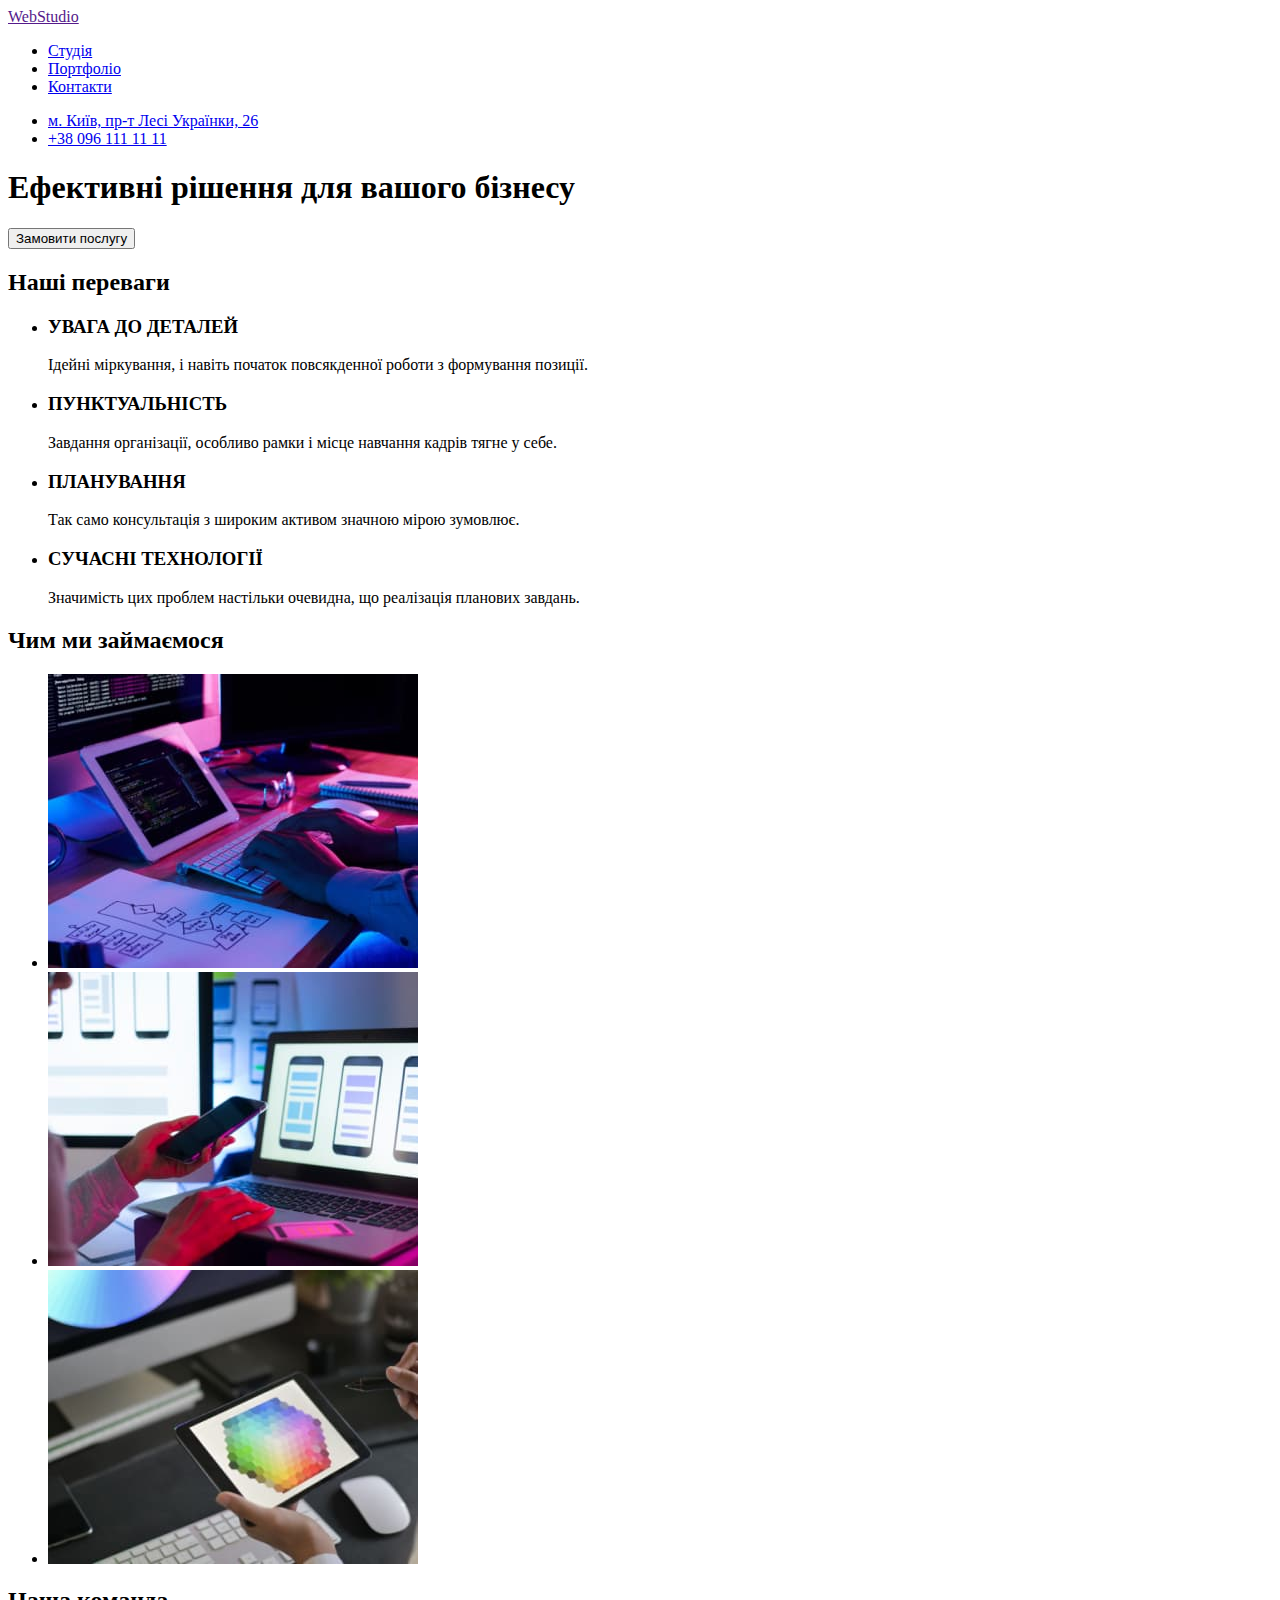
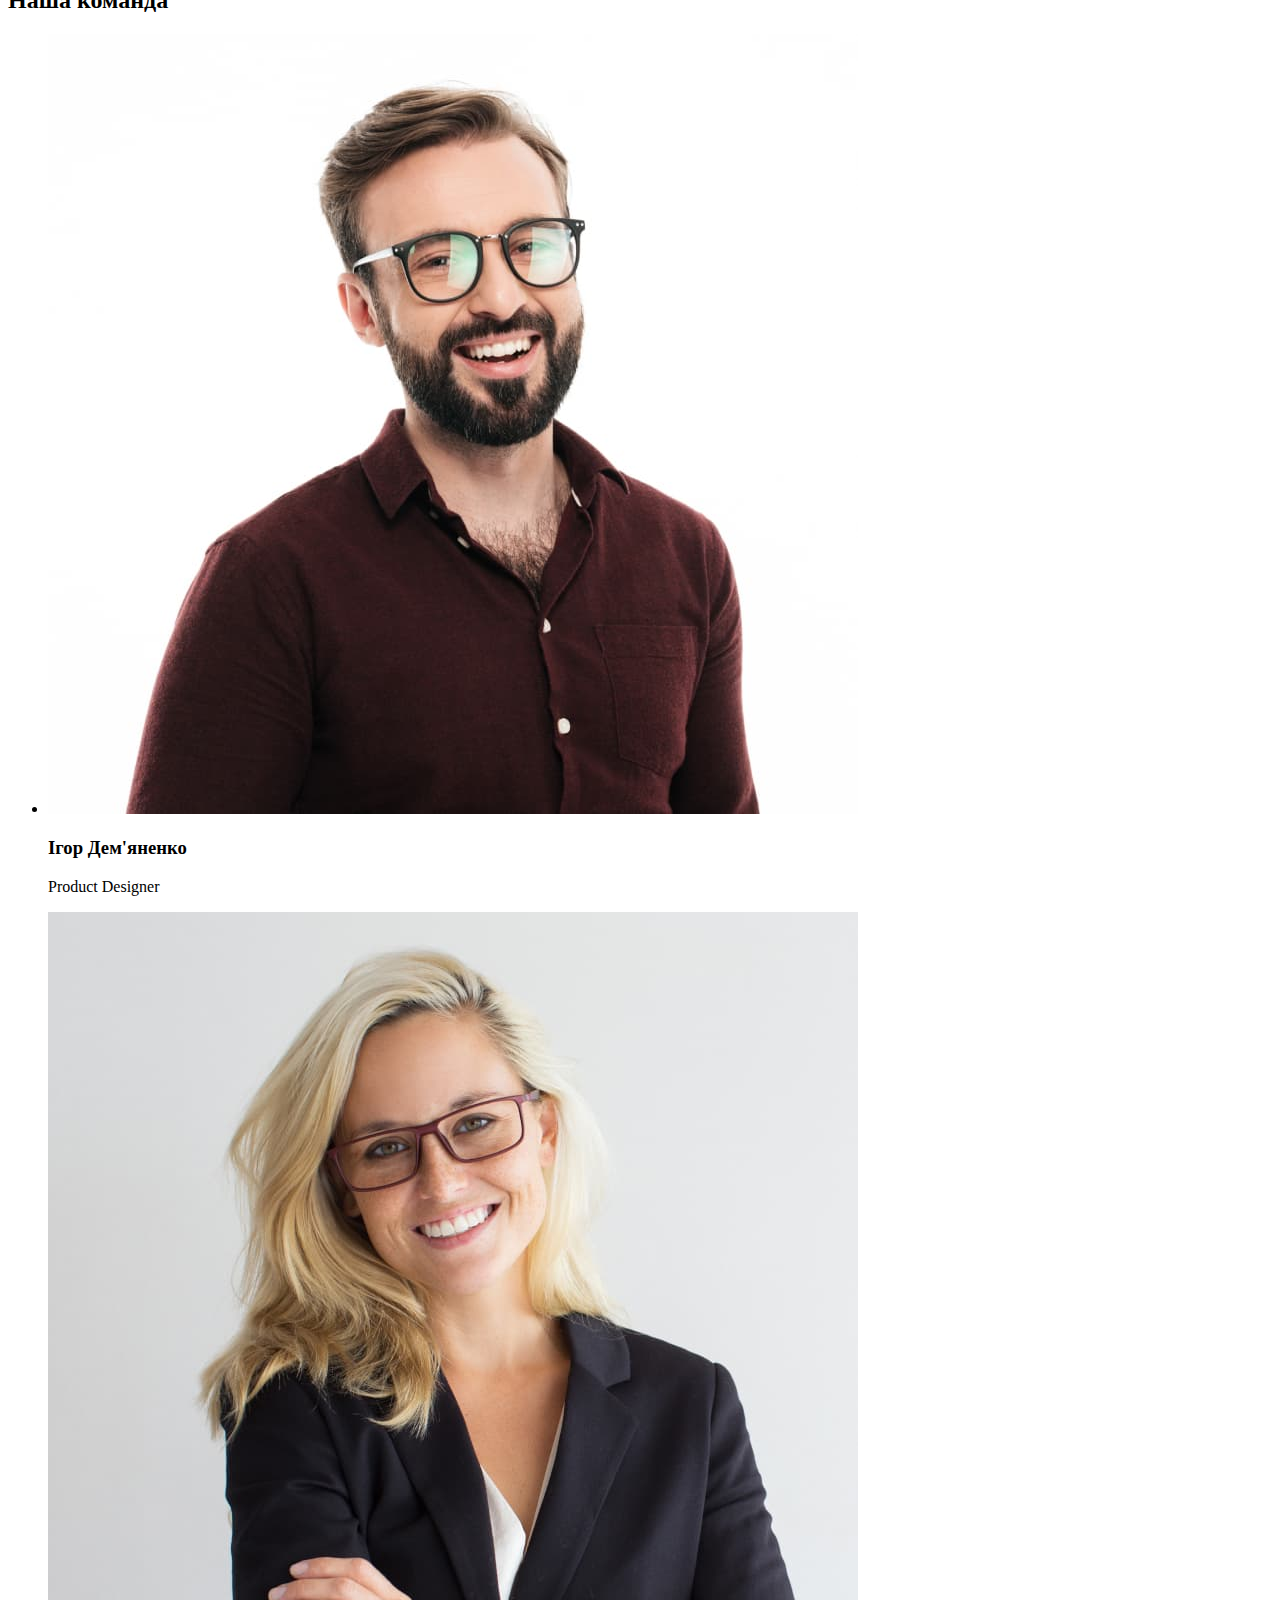
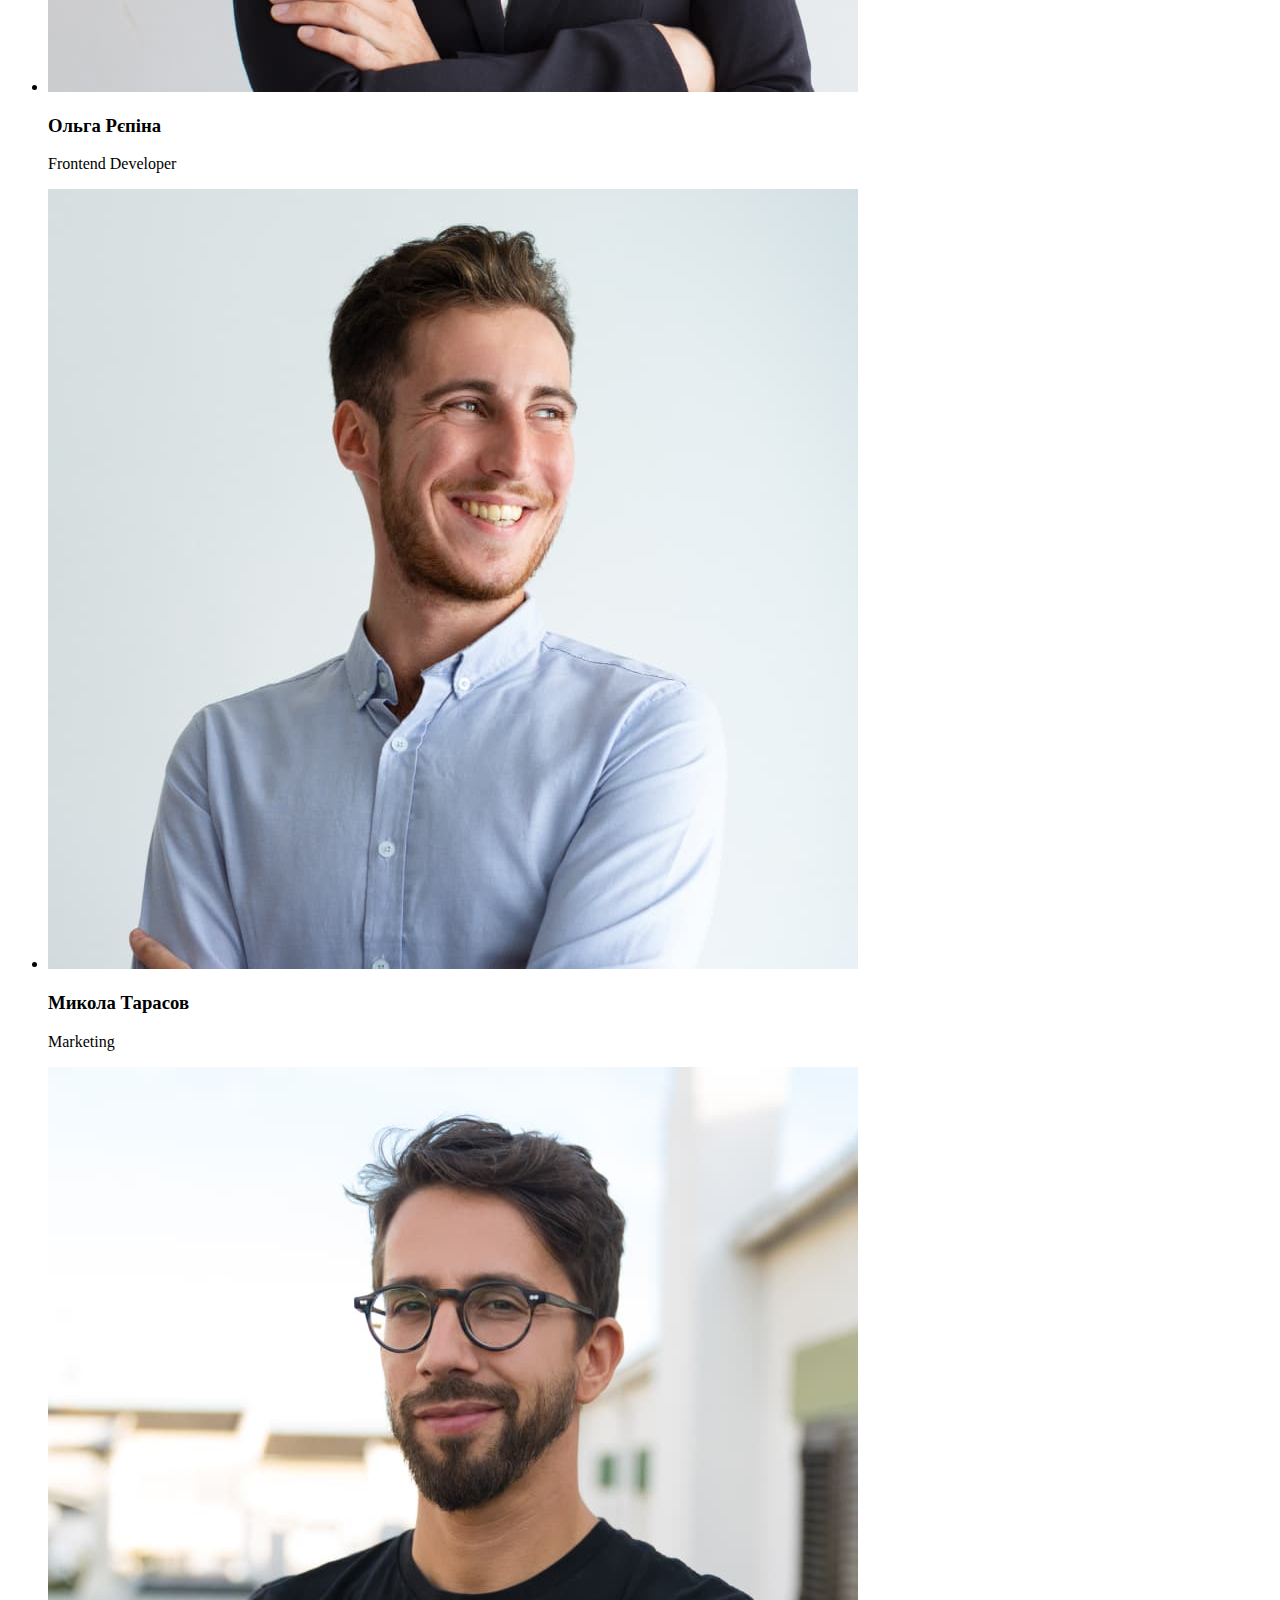
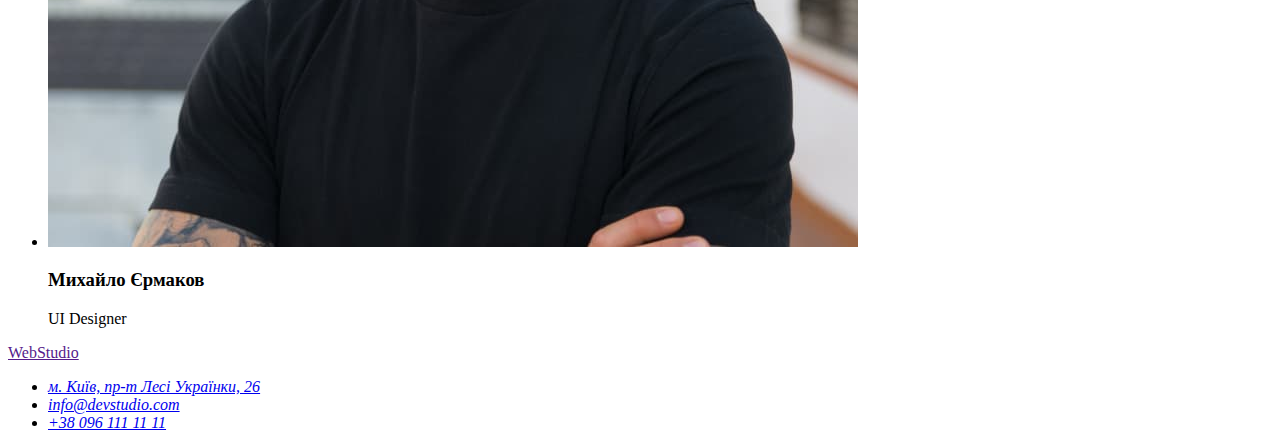
==== index.html @ 20061c67 "Initial commit" ====
<!DOCTYPE html>
<html lang="uk">
  <head>
    <meta charset="UTF-8" />
    <meta http-equiv="X-UA-Compatible" content="IE=edge" />
    <meta name="viewport" content="width=device-width, initial-scale=1.0" />
    <title>Бізнес рішення</title>
  </head>
  <body>
    <header>
      <nav>
        <a href="">WebStudio</a>
        <ul>
          <li>
            <a href="./index.html">Студія</a>
          </li>
          <li>
            <a href="#">Портфоліо</a>
          </li>
          <li>
            <a href="#">Контакти</a>
          </li>
        </ul>
      </nav>
      <ul>
        <li>
          <a
            href="https://goo.gl/maps/CPtrU1FHBa2aNyZL9"
            target="_blank"
            rel="noopener noreferrer nofollow"
            >м. Київ, пр-т Лесі Українки, 26</a
          >
        </li>
        <li>
          <a href="tel:+380961111111">+38 096 111 11 11</a>
        </li>
      </ul>
    </header>
    <main>
      <section>
        <h1>Ефективні рішення для вашого бізнесу</h1>
        <button type="button">Замовити послугу</button>
      </section>
      <section>
        <h2>Наші переваги</h2>
        <ul>
          <li>
            <h3>УВАГА ДО ДЕТАЛЕЙ</h3>
            <p>
              Ідейні міркування, і навіть початок повсякденної роботи з
              формування позиції.
            </p>
          </li>
          <li>
            <h3>ПУНКТУАЛЬНІСТЬ</h3>
            <p>
              Завдання організації, особливо рамки і місце навчання кадрів тягне
              у себе.
            </p>
          </li>
          <li>
            <h3>ПЛАНУВАННЯ</h3>
            <p>
              Так само консультація з широким активом значною мірою зумовлює.
            </p>
          </li>
          <li>
            <h3>СУЧАСНІ ТЕХНОЛОГІЇ</h3>
            <p>
              Значимість цих проблем настільки очевидна, що реалізація планових
              завдань.
            </p>
          </li>
        </ul>
      </section>
      <section>
        <h2>Чим ми займаємося</h2>
        <ul>
          <li><img src="./images/computer.jpg" alt="Компютер" /></li>
          <li><img src="./images/notebook.jpg" alt="Ноутбук" /></li>
          <li><img src="./images/tablet.jpg" alt="Планшет" /></li>
        </ul>
      </section>
      <section>
        <h2>Наша команда</h2>
        <ul>
          <li>
            <img src="./images/card1.jpg" alt="Хлопець з бородою в окулярах" />
            <h3>Ігор Дем'яненко</h3>
            <p>Product Designer</p>
          </li>
          <li>
            <img src="./images/card2.jpg" alt="Блондинка в окулярах" />
            <h3>Ольга Рєпіна</h3>
            <p>Frontend Developer</p>
          </li>
          <li>
            <img src="./images/card3.jpg" alt="Молодий хлопець" />
            <h3>Микола Тарасов</h3>
            <p>Marketing</p>
          </li>
          <li>
            <img src="./images/card4.jpg" alt="Чоловік в окулярах" />
            <h3>Михайло Єрмаков</h3>
            <p>UI Designer</p>
          </li>
        </ul>
      </section>
    </main>
    <footer>
      <a href="">WebStudio</a>
      <address>
        <ul>
          <li>
            <a
              href="https://goo.gl/maps/CPtrU1FHBa2aNyZL9"
              target="_blank"
              rel="noopener noreferrer nofollow"
              >м. Київ, пр-т Лесі Українки, 26</a
            >
          </li>
          <li><a href="mailto:info@devstudio.com">info@devstudio.com</a></li>
          <li><a href="tel:+380961111111">+38 096 111 11 11</a></li>
        </ul>
      </address>
    </footer>
  </body>
</html>
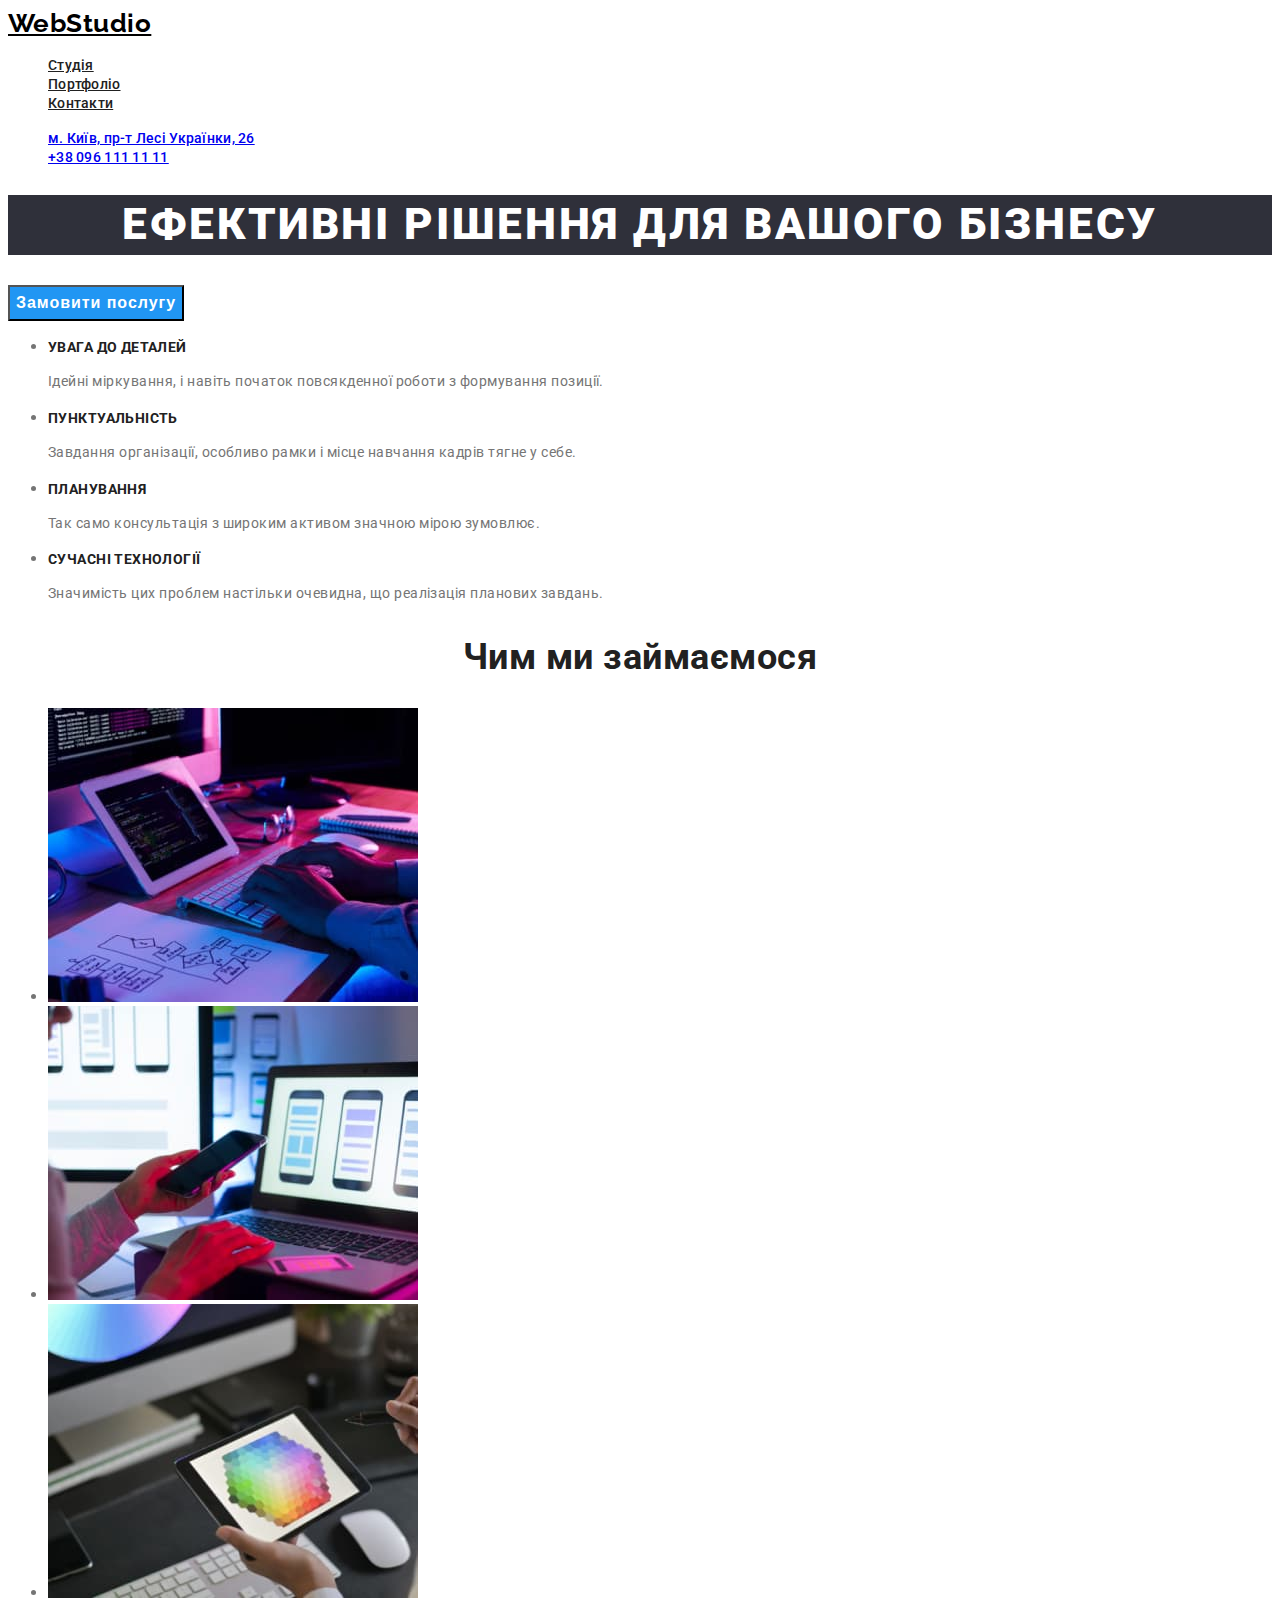
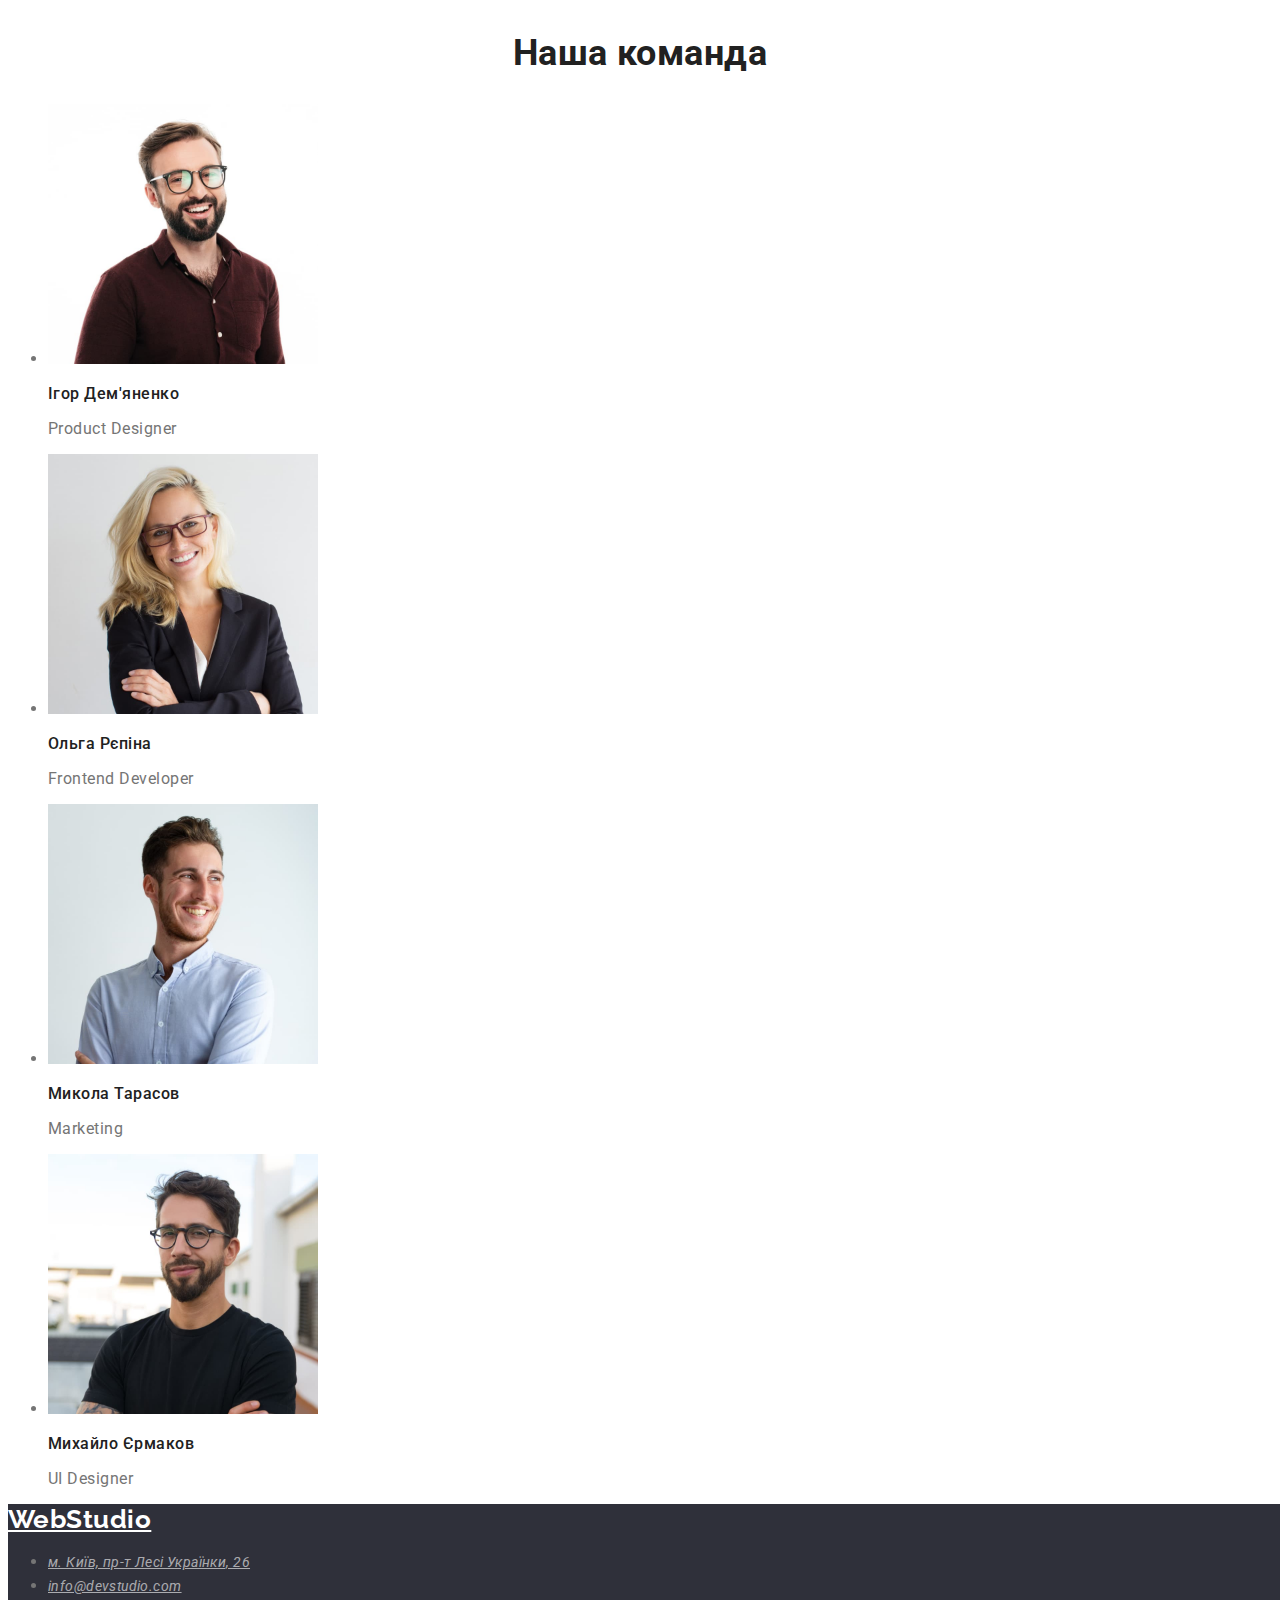
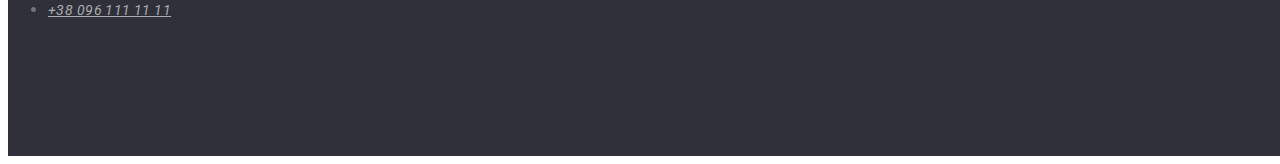
==== commit 5fa4887c: "дз2" ====
--- a/index.html
+++ b/index.html
@@ -5,68 +5,76 @@
     <meta http-equiv="X-UA-Compatible" content="IE=edge" />
     <meta name="viewport" content="width=device-width, initial-scale=1.0" />
     <title>Бізнес рішення</title>
+    <link rel="preconnect" href="https://fonts.googleapis.com" />
+    <link rel="preconnect" href="https://fonts.gstatic.com" crossorigin />
+    <link
+      href="https://fonts.googleapis.com/css2?family=Raleway:wght@700&family=Roboto:wght@400;500;700;900&display=swap"
+      rel="stylesheet"
+    />
+    <link rel="stylesheet" href="./css/styles.css" />
   </head>
   <body>
     <header>
-      <nav>
-        <a href="">WebStudio</a>
-        <ul>
+      <nav class="nav">
+        <a href="./index.html" class="logo">WebStudio</a>
+        <ul class="site-nav list">
           <li>
-            <a href="./index.html">Студія</a>
+            <a href="./index.html" class="link">Студія</a>
           </li>
           <li>
-            <a href="#">Портфоліо</a>
+            <a href="./portfolio.html" class="link">Портфоліо</a>
           </li>
           <li>
-            <a href="#">Контакти</a>
+            <a href="#" class="link">Контакти</a>
           </li>
         </ul>
       </nav>
-      <ul>
+      <ul class="site-contakt list">
         <li>
           <a
             href="https://goo.gl/maps/CPtrU1FHBa2aNyZL9"
             target="_blank"
             rel="noopener noreferrer nofollow"
+            class="link"
             >м. Київ, пр-т Лесі Українки, 26</a
           >
         </li>
         <li>
-          <a href="tel:+380961111111">+38 096 111 11 11</a>
+          <a href="tel:+380961111111" class="link">+38 096 111 11 11</a>
         </li>
       </ul>
     </header>
     <main>
-      <section>
-        <h1>Ефективні рішення для вашого бізнесу</h1>
-        <button type="button">Замовити послугу</button>
+      <section class="hero">
+        <h1 class="hero-title">Ефективні рішення для вашого бізнесу</h1>
+        <button class="button" type="button">Замовити послугу</button>
       </section>
-      <section>
-        <h2>Наші переваги</h2>
+      <section class="section-features">
+        <h2 class="visually-hidden">Наші переваги</h2>
         <ul>
           <li>
-            <h3>УВАГА ДО ДЕТАЛЕЙ</h3>
-            <p>
+            <h3 class="features-title">УВАГА ДО ДЕТАЛЕЙ</h3>
+            <p class="features-text">
               Ідейні міркування, і навіть початок повсякденної роботи з
               формування позиції.
             </p>
           </li>
           <li>
-            <h3>ПУНКТУАЛЬНІСТЬ</h3>
-            <p>
+            <h3 class="features-title">ПУНКТУАЛЬНІСТЬ</h3>
+            <p class="features-text">
               Завдання організації, особливо рамки і місце навчання кадрів тягне
               у себе.
             </p>
           </li>
           <li>
-            <h3>ПЛАНУВАННЯ</h3>
-            <p>
+            <h3 class="features-title">ПЛАНУВАННЯ</h3>
+            <p class="features-text">
               Так само консультація з широким активом значною мірою зумовлює.
             </p>
           </li>
           <li>
-            <h3>СУЧАСНІ ТЕХНОЛОГІЇ</h3>
-            <p>
+            <h3 class="features-title">СУЧАСНІ ТЕХНОЛОГІЇ</h3>
+            <p class="features-text">
               Значимість цих проблем настільки очевидна, що реалізація планових
               завдань.
             </p>
@@ -74,53 +82,101 @@
         </ul>
       </section>
       <section>
-        <h2>Чим ми займаємося</h2>
+        <h2 class="section-title">Чим ми займаємося</h2>
         <ul>
-          <li><img src="./images/computer.jpg" alt="Компютер" /></li>
-          <li><img src="./images/notebook.jpg" alt="Ноутбук" /></li>
-          <li><img src="./images/tablet.jpg" alt="Планшет" /></li>
+          <li>
+            <img
+              src="./images/computer.jpg"
+              alt="Компютер"
+              width="370"
+              height="294"
+            />
+          </li>
+          <li>
+            <img
+              src="./images/notebook.jpg"
+              alt="Ноутбук"
+              width="370"
+              height="294"
+            />
+          </li>
+          <li>
+            <img
+              src="./images/tablet.jpg"
+              alt="Планшет"
+              width="370"
+              height="294"
+            />
+          </li>
         </ul>
       </section>
-      <section>
-        <h2>Наша команда</h2>
+      <section class="section-team">
+        <h2 class="section-title">Наша команда</h2>
         <ul>
           <li>
-            <img src="./images/card1.jpg" alt="Хлопець з бородою в окулярах" />
-            <h3>Ігор Дем'яненко</h3>
-            <p>Product Designer</p>
+            <img
+              src="./images/card1.jpg"
+              alt="Хлопець з бородою в окулярах"
+              width="270"
+              height="260"
+            />
+            <h3 class="team-title">Ігор Дем'яненко</h3>
+            <p class="team-text">Product Designer</p>
           </li>
           <li>
-            <img src="./images/card2.jpg" alt="Блондинка в окулярах" />
-            <h3>Ольга Рєпіна</h3>
-            <p>Frontend Developer</p>
+            <img
+              src="./images/card2.jpg"
+              alt="Блондинка в окулярах"
+              width="270"
+              height="260"
+            />
+            <h3 class="team-title">Ольга Рєпіна</h3>
+            <p class="team-text">Frontend Developer</p>
           </li>
           <li>
-            <img src="./images/card3.jpg" alt="Молодий хлопець" />
-            <h3>Микола Тарасов</h3>
-            <p>Marketing</p>
+            <img
+              src="./images/card3.jpg"
+              alt="Молодий хлопець"
+              width="270"
+              height="260"
+            />
+            <h3 class="team-title">Микола Тарасов</h3>
+            <p class="team-text">Marketing</p>
           </li>
           <li>
-            <img src="./images/card4.jpg" alt="Чоловік в окулярах" />
-            <h3>Михайло Єрмаков</h3>
-            <p>UI Designer</p>
+            <img
+              src="./images/card4.jpg"
+              alt="Чоловік в окулярах"
+              width="270"
+              height="260"
+            />
+            <h3 class="team-title">Михайло Єрмаков</h3>
+            <p class="team-text">UI Designer</p>
           </li>
         </ul>
       </section>
     </main>
-    <footer>
-      <a href="">WebStudio</a>
+    <footer class="footer">
+      <a href="" class="footer-logo">WebStudio</a>
       <address>
-        <ul>
-          <li>
+        <ul class="contakt">
+          <li class="contakt-item">
             <a
               href="https://goo.gl/maps/CPtrU1FHBa2aNyZL9"
               target="_blank"
               rel="noopener noreferrer nofollow"
+              class="item-link"
               >м. Київ, пр-т Лесі Українки, 26</a
             >
           </li>
-          <li><a href="mailto:info@devstudio.com">info@devstudio.com</a></li>
-          <li><a href="tel:+380961111111">+38 096 111 11 11</a></li>
+          <li>
+            <a href="mailto:info@devstudio.com" class="item-link"
+              >info@devstudio.com</a
+            >
+          </li>
+          <li>
+            <a href="tel:+380961111111" class="item-link">+38 096 111 11 11</a>
+          </li>
         </ul>
       </address>
     </footer>
--- a/css/styles.css
+++ b/css/styles.css
@@ -0,0 +1,147 @@
+:root {
+  --primary-text-color: #212121;
+  --title-text-color: #757575;
+  --accent-color: #2196f3;
+  --primary-white-color: #ffffff;
+}
+body {
+  font-family: roboto, sans-serif;
+  color: var(--title-text-color);
+  background-color: var(--primary-white-color);
+  letter-spacing: 0.03em;
+}
+.list {
+  list-style: none;
+}
+.logo {
+  color: #000;
+  font-family: Raleway, sans-serif;
+  font-weight: 700;
+  font-size: 26px;
+  line-height: 1.19;
+}
+.site-nav .link {
+  color: var(--primary-text-color);
+  font-weight: 500;
+  font-size: 14px;
+  line-height: 1.14;
+  letter-spacing: 0.02em;
+}
+.site-nav .link:hover,
+.site-nav .link:focus {
+  color: var(--accent-color);
+}
+.site-contakt .link:hover,
+.site-contakt .link:focus {
+  color: var(--accent-color);
+}
+.site-contakt .link {
+  font-weight: 500;
+  font-size: 14px;
+  line-height: 1.14;
+  letter-spacing: 0.02em;
+}
+.hero-title {
+  background-color: #2f303a;
+  font-weight: 900;
+  font-size: 44px;
+  line-height: 1.36;
+  text-align: center;
+  letter-spacing: 0.06em;
+  text-transform: uppercase;
+  color: #ffffff;
+}
+.button {
+  background-color: var(--accent-color);
+  font-weight: 700;
+  font-size: 16px;
+  line-height: 1.88;
+  display: flex;
+  align-items: center;
+  text-align: center;
+  letter-spacing: 0.06em;
+  color: #ffffff;
+}
+.visually-hidden {
+  position: absolute;
+  white-space: nowrap;
+  width: 1px;
+  height: 1px;
+  overflow: hidden;
+  border: 0;
+  padding: 0;
+  clip: rect(0 0 0 0);
+  clip-path: inset(50%);
+  margin: -1px;
+}
+.section-title {
+  color: var(--primary-text-color);
+  font-weight: 700;
+  font-size: 36px;
+  line-height: 1.17;
+  text-align: center;
+}
+.features-title {
+  color: var(--primary-text-color);
+  font-weight: 700;
+  font-size: 14px;
+  line-height: 1.14;
+  letter-spacing: 0.03em;
+}
+.features-text {
+  font-size: 14px;
+  line-height: 1.71;
+}
+.team-title {
+  color: var(--primary-text-color);
+  font-weight: 500;
+  font-size: 16px;
+  line-height: 1.19;
+}
+.team-text {
+  font-size: 16px;
+  line-height: 1.19;
+}
+.footer {
+  background-color: #2f303a;
+  width: 1600px;
+  height: 252px;
+}
+.footer-logo {
+  color: #ffffff;
+  font-family: Raleway, sans-serif;
+  font-weight: 700;
+  font-size: 26px;
+  line-height: 1.19;
+}
+.item-link {
+  font-size: 14px;
+  line-height: 1.71;
+  letter-spacing: 0.03em;
+  color: rgba(255, 255, 255, 0.6);
+}
+.portfolio-button {
+  font-weight: 500;
+  font-size: 16px;
+  line-height: 1.62;
+  text-align: center;
+  letter-spacing: 0.03em;
+  color: #212121;
+}
+.portfolio-button:hover,
+.portfolio-button:focus {
+  background-color: var(--accent-color);
+  color: var(--primary-white-color);
+}
+.work-titly {
+  font-weight: 700;
+  font-size: 18px;
+  line-height: 2;
+  letter-spacing: 0.06em;
+  color: #212121;
+}
+.work-text {
+  font-weight: 400;
+  font-size: 16px;
+  line-height: 1.9;
+}
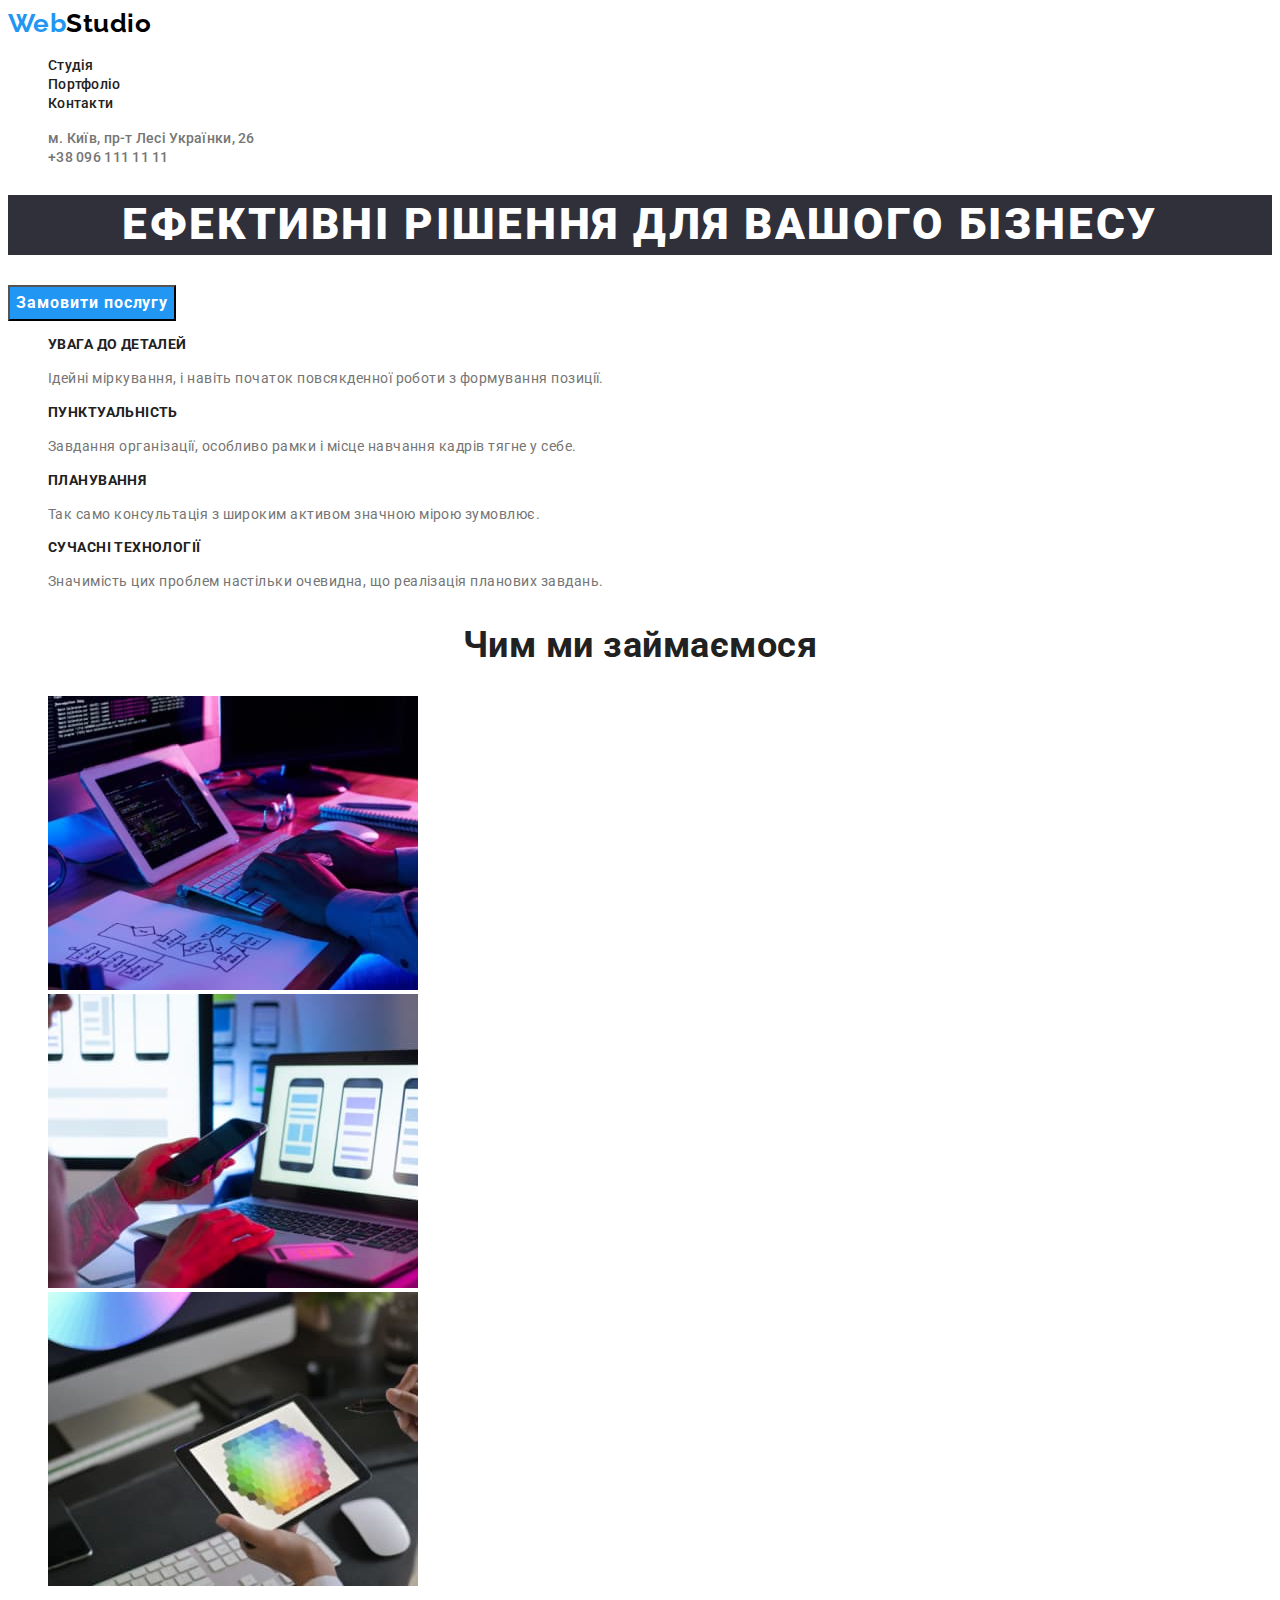
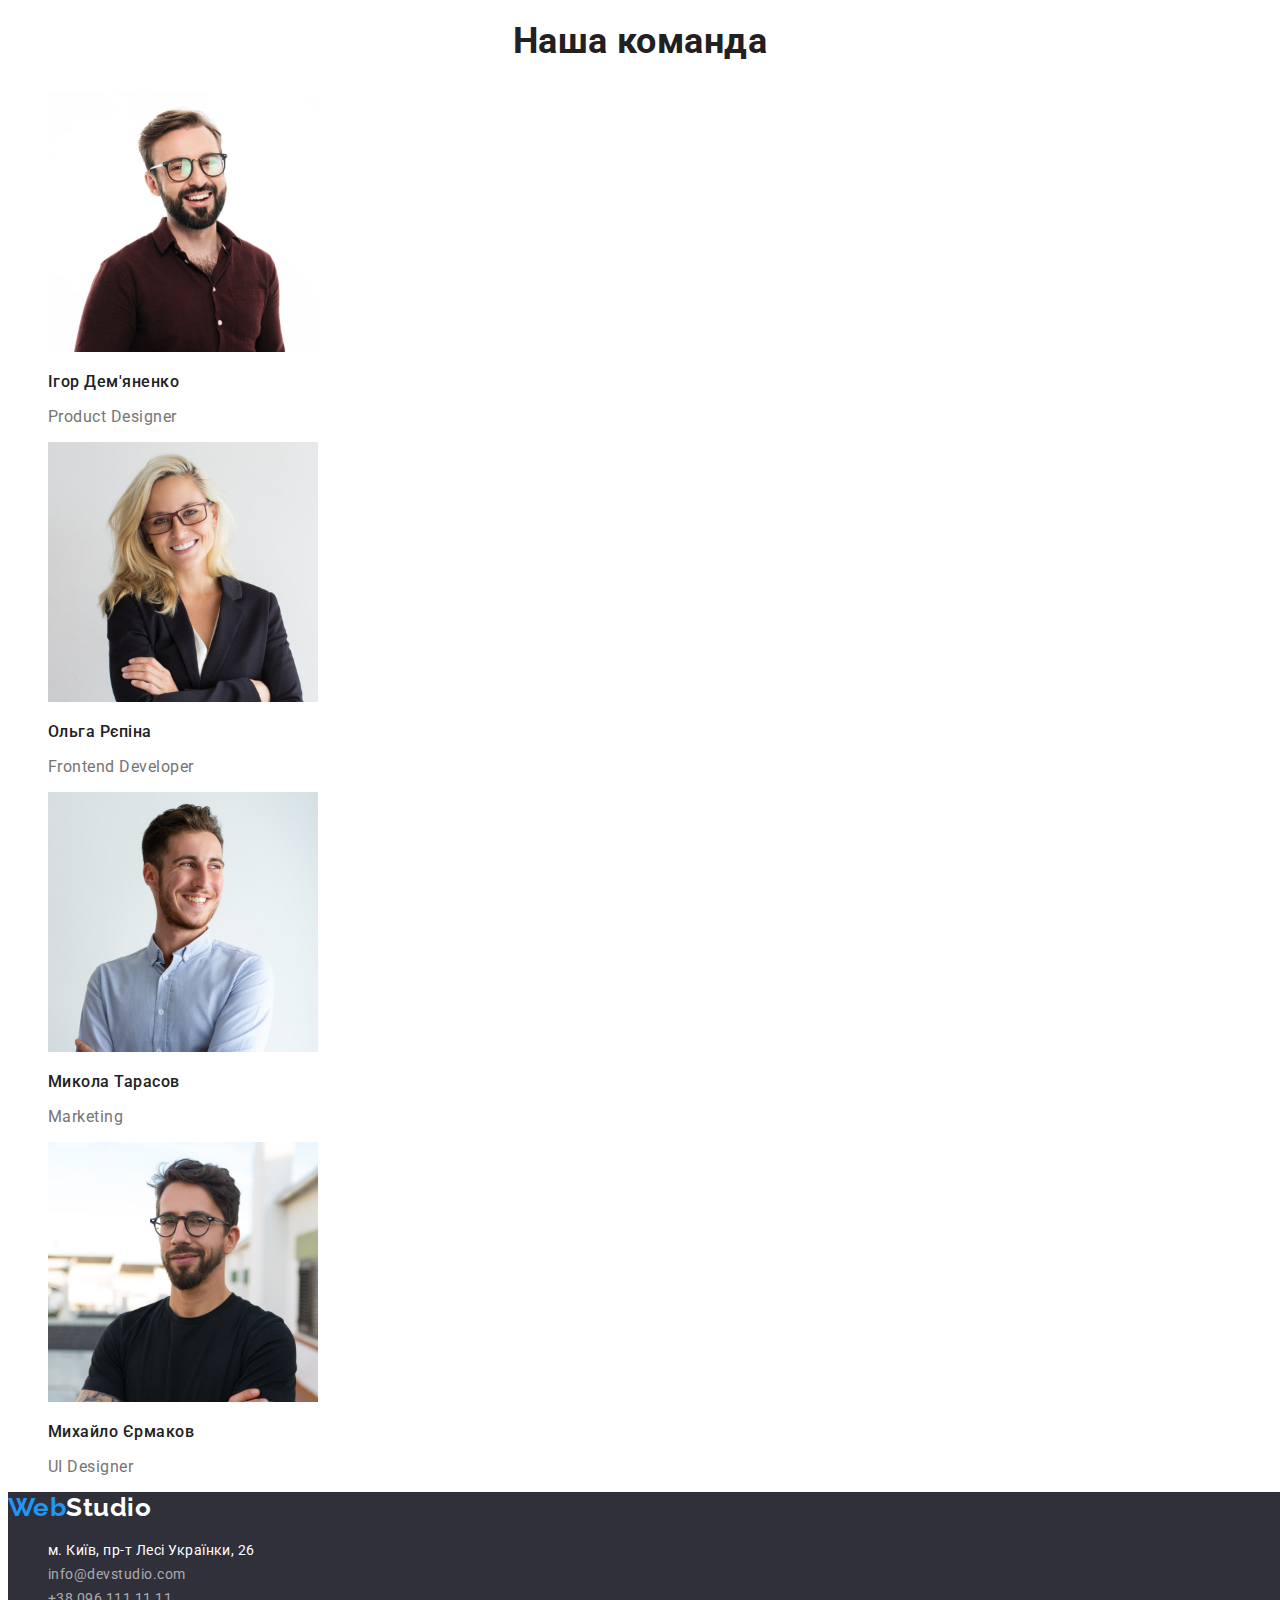
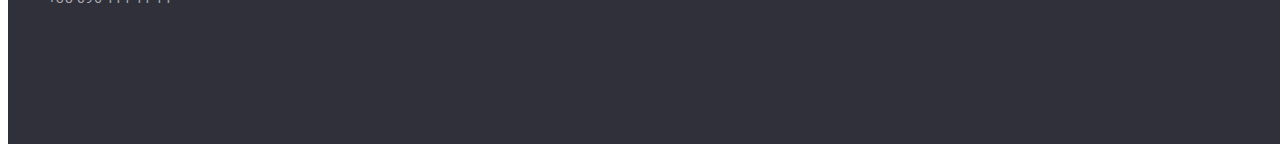
==== commit e3da4703: "виправлення помилків дз2" ====
--- a/index.html
+++ b/index.html
@@ -16,7 +16,7 @@
   <body>
     <header>
       <nav class="nav">
-        <a href="./index.html" class="logo">WebStudio</a>
+        <a href="./index.html" class="logo"><span>Web</span>Studio</a>
         <ul class="site-nav list">
           <li>
             <a href="./index.html" class="link">Студія</a>
@@ -51,7 +51,7 @@
       </section>
       <section class="section-features">
         <h2 class="visually-hidden">Наші переваги</h2>
-        <ul>
+        <ul class="list">
           <li>
             <h3 class="features-title">УВАГА ДО ДЕТАЛЕЙ</h3>
             <p class="features-text">
@@ -83,7 +83,7 @@
       </section>
       <section>
         <h2 class="section-title">Чим ми займаємося</h2>
-        <ul>
+        <ul class="list">
           <li>
             <img
               src="./images/computer.jpg"
@@ -112,7 +112,7 @@
       </section>
       <section class="section-team">
         <h2 class="section-title">Наша команда</h2>
-        <ul>
+        <ul class="list">
           <li>
             <img
               src="./images/card1.jpg"
@@ -157,9 +157,9 @@
       </section>
     </main>
     <footer class="footer">
-      <a href="" class="footer-logo">WebStudio</a>
+      <a href="" class="footer-logo"><span>Web</span>Studio</a>
       <address>
-        <ul class="contakt">
+        <ul class="contakt list">
           <li class="contakt-item">
             <a
               href="https://goo.gl/maps/CPtrU1FHBa2aNyZL9"
@@ -169,13 +169,15 @@
               >м. Київ, пр-т Лесі Українки, 26</a
             >
           </li>
-          <li>
-            <a href="mailto:info@devstudio.com" class="item-link"
+          <li class="contakt">
+            <a href="mailto:info@devstudio.com" class="contakt-link"
               >info@devstudio.com</a
             >
           </li>
           <li>
-            <a href="tel:+380961111111" class="item-link">+38 096 111 11 11</a>
+            <a href="tel:+380961111111" class="contakt-link"
+              >+38 096 111 11 11</a
+            >
           </li>
         </ul>
       </address>
--- a/css/styles.css
+++ b/css/styles.css
@@ -13,12 +13,18 @@
 .list {
   list-style: none;
 }
+a {
+  text-decoration: none;
+}
 .logo {
   color: #000;
   font-family: Raleway, sans-serif;
   font-weight: 700;
   font-size: 26px;
   line-height: 1.19;
+}
+.logo span {
+  color: var(--accent-color);
 }
 .site-nav .link {
   color: var(--primary-text-color);
@@ -40,6 +46,7 @@
   font-size: 14px;
   line-height: 1.14;
   letter-spacing: 0.02em;
+  color: var(--title-text-color);
 }
 .hero-title {
   background-color: #2f303a;
@@ -52,6 +59,7 @@
   color: #ffffff;
 }
 .button {
+  font-family: "Roboto";
   background-color: var(--accent-color);
   font-weight: 700;
   font-size: 16px;
@@ -114,13 +122,23 @@
   font-size: 26px;
   line-height: 1.19;
 }
+.footer-logo span {
+  color: var(--accent-color);
+}
+.contakt-link {
+  font-size: 14px;
+  line-height: 1.71;
+  color: rgba(255, 255, 255, 0.6);
+  font-style: normal;
+}
 .item-link {
   font-size: 14px;
   line-height: 1.71;
-  letter-spacing: 0.03em;
-  color: rgba(255, 255, 255, 0.6);
+  color: #ffffff;
+  font-style: normal;
 }
 .portfolio-button {
+  font-family: "Roboto";
   font-weight: 500;
   font-size: 16px;
   line-height: 1.62;
@@ -134,14 +152,13 @@
   color: var(--primary-white-color);
 }
 .work-titly {
-  font-weight: 700;
   font-size: 18px;
   line-height: 2;
   letter-spacing: 0.06em;
   color: #212121;
 }
 .work-text {
-  font-weight: 400;
   font-size: 16px;
   line-height: 1.9;
+  color: #757575;
 }
